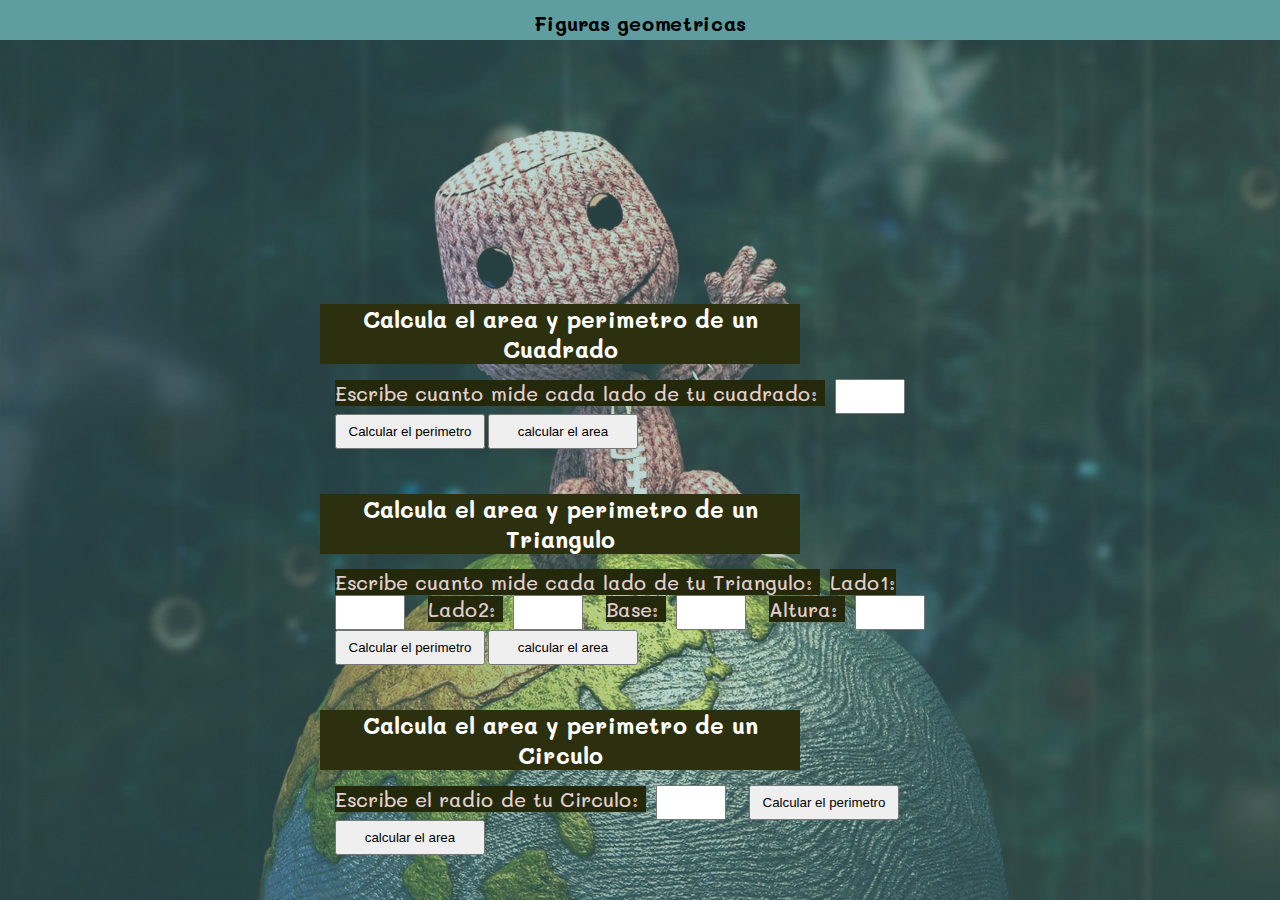
==== figuras.html @ e6e1d750 "proyecto" ====
<!DOCTYPE html>
<html lang="en">
<head>
    <meta charset="UTF-8">
    <meta http-equiv="X-UA-Compatible" content="IE=edge">
    <meta name="viewport" content="width=device-width, initial-scale=1.0">
    <title>Figuras geometricas | curso profesional de js</title>
    <link rel="stylesheet" href="style.css">
    <link rel="preconnect" href="https://fonts.googleapis.com">
<link rel="preconnect" href="https://fonts.gstatic.com" crossorigin>
<link href="https://fonts.googleapis.com/css2?family=Mali:wght@400;500;700&display=swap" rel="stylesheet">
</head>
<body>
    <header>
        <h1>
            Figuras geometricas
        </h1>
    </header>
    <section class="showcase">
        <img src="./img.jpg" alt="" class="bg-image">
        <div class="bg-img-title">
            <h2 class="title-cuadrado">Calcula el area y perimetro de un Cuadrado </h2>
            <form action="InputCuadrado">
                <label for="" class="instructions">
                    Escribe cuanto mide cada lado de tu cuadrado:
                </label>
                <input id="InputCuadrado" type="number">
                <button type="button" onclick="CalcularPerimetroCuadrado()">Calcular el perimetro</button>
                <button type="button" onclick="CalcularAreaCuadrado()">calcular el area</button>
            </form>
            <h2 class="title-triangulo">Calcula el area y perimetro de un Triangulo </h2>
            <form action="InputTriangulo">
                <label for="" class="instructions">
                    Escribe cuanto mide cada lado de tu Triangulo:
                </label>
                <label for="" class="instructions">
                    Lado1: 
                </label>
                <input id="InputTrianguloLado1" type="number">
                <label for="" class="instructions">
                    Lado2: 
                </label>
                <input id="InputTrianguloLado2" type="number">
                <label for="" class="instructions">
                    Base: 
                </label>
                <input id="InputTrianguloBase" type="number">
                <label for="" class="instructions">
                    Altura: 
                </label>
                <input id="InputTrianguloAltura" type="number">
                <button type="button" onclick="CalcularPerimetroTriangulo()">Calcular el perimetro</button>
                <button type="button" onclick="CalcularAreaTriangulo()">calcular el area</button>
            </form>
            <h2 class="title-circulo">Calcula el area y perimetro de un Circulo</h2>
            <form action="InputCirculoRadio">
                <label for="" class="instructions">
                    Escribe el radio de tu Circulo:
                </label>
                <input id="InputCirculoRadio" type="number">
                <button type="button" onclick="CalcularPerimetroCirculo()">Calcular el perimetro</button>
                <button type="button" onclick="CalcularAreaCirculo()">calcular el area</button>
            </form>
        </section>
    </div>
    <script src="./figuras.js"></script>
</body>
</html>
---- style.css ----
*{
    box-sizing: border-box;
    margin: 0;
    padding: 0;
}
html{
    font-size: 62.5%;
    font-family: 'Mali', cursive;
    background-color: cadetblue;
}
header{
    width: 100%vw;
    height: 40px;
    margin: 0 auto;
    text-align: center;
}
h1{
    padding-top: 10px;
}
body{
    align-items: center;
    justify-content: center;
    margin: 0 auto;
    height: 100vh;
}
.showcase{
    display: flex;
    position: relative;
}
img{
    width: 100%;
    height: calc(100vh - 40px);
    opacity: 0.6;
}
.bg-img-title{
    position: absolute;
    left: 50%;
    top: 100%;
    transform: translate(-50%, -100%) ;
}
.title-cuadrado, .title-triangulo, .title-circulo{
    text-align: center;
    width: 480px;
    background-color: rgb(44, 48, 15);
    font-size: 2.3rem;
    font-weight: bold;
    color: white;
}
.instructions{
    text-align: center;
    width: auto;
    background-color: rgb(37, 41, 11);
    font-size: 2rem;
    font-weight: 500;
    color: rgb(226, 209, 209);
    margin-right: 10px;
}
form{
    padding: 15px;
    margin-bottom: 30px;
}
button{
    width: 150px;
    height: 35px;
    cursor: pointer;
}
input{
    width: 70px;
    height: 35px;
    margin-right: 20px;
}
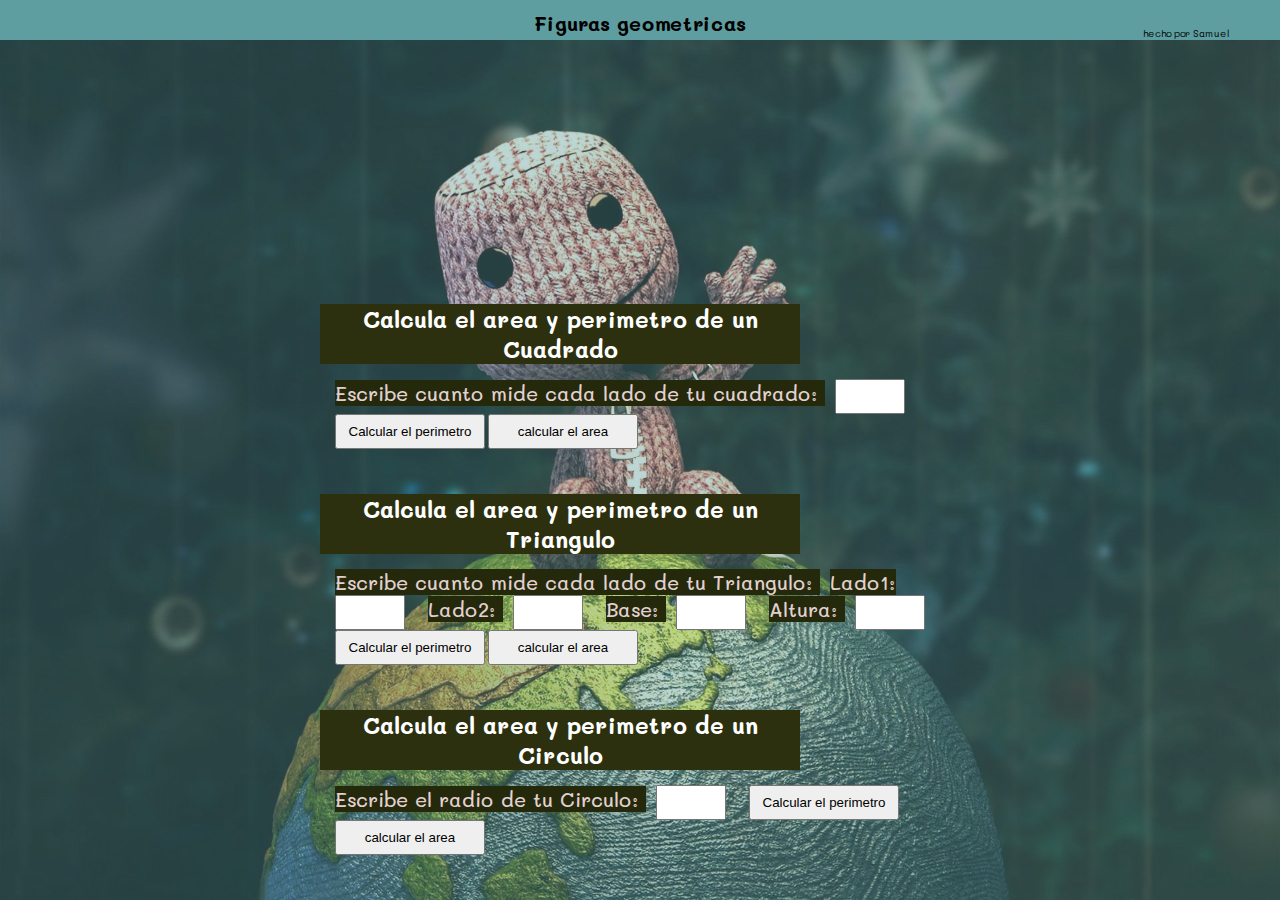
==== commit 8e7c4743: "terminacion de proyecto java" ====
--- a/figuras.html
+++ b/figuras.html
@@ -15,6 +15,7 @@
         <h1>
             Figuras geometricas
         </h1>
+        <span>hecho por Samuel</span>
     </header>
     <section class="showcase">
         <img src="./img.jpg" alt="" class="bg-image">
--- a/style.css
+++ b/style.css
@@ -16,6 +16,14 @@
 }
 h1{
     padding-top: 10px;
+}
+span{
+    display: flex;
+    font-size: 1rem;
+    position: relative;
+    justify-content: flex-end;
+    margin-top: -10px;
+    margin-right: 50px;
 }
 body{
     align-items: center;
